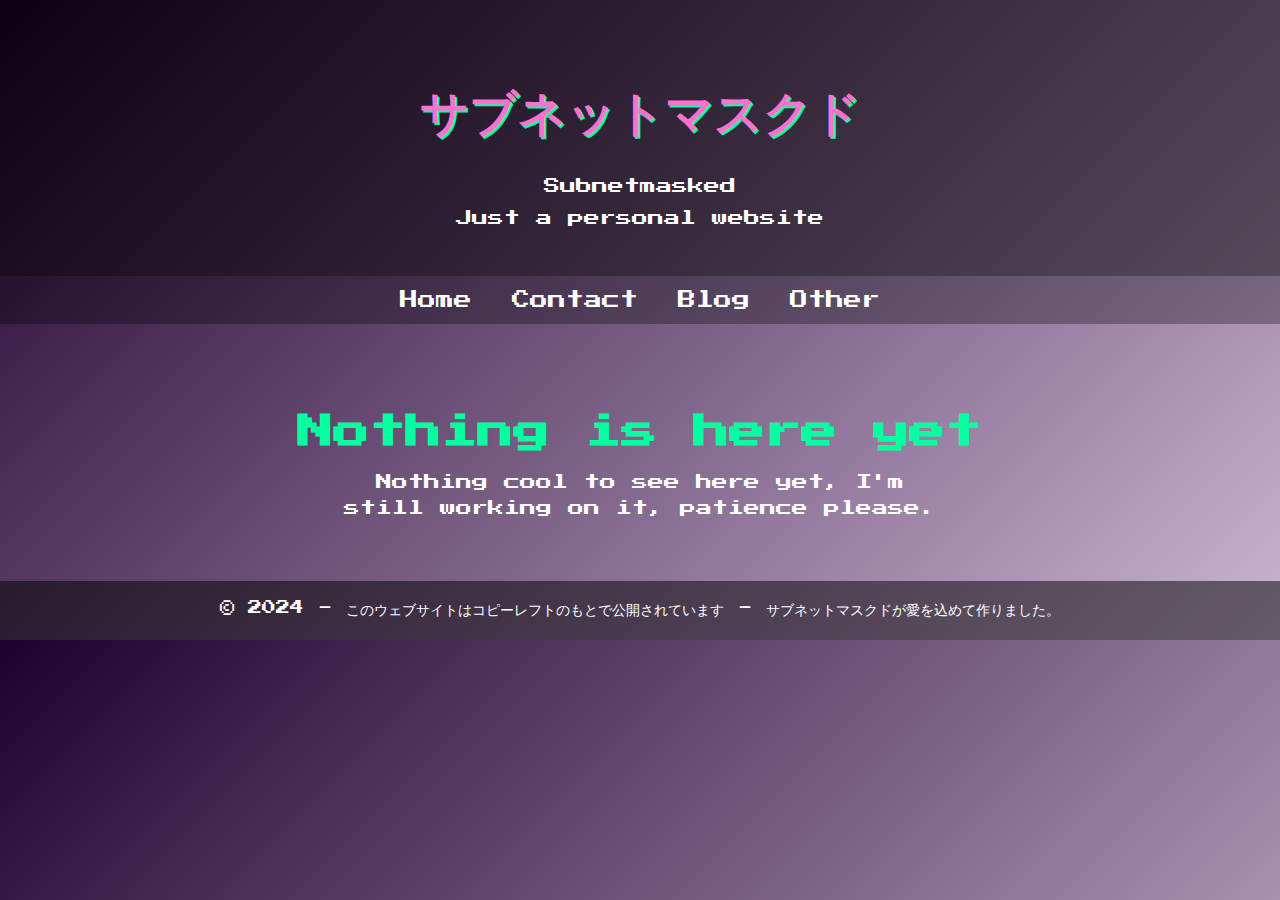
==== index.html @ 1de9b21e "minor changes" ====
<!DOCTYPE html>
<html lang="en">
<head>
    <meta charset="UTF-8">
    <title>Subnetmasked - Just another nerdy website.</title>
    <!-- Link to the external CSS file -->
    <link href="https://fonts.googleapis.com/css2?family=Press+Start+2P&display=swap" rel="stylesheet">
    <link rel="stylesheet" href="styles.css">
</head>
<body>
    <header>
        <h1>サブネットマスクド</h1>
	<p>Subnetmasked</p>
	<p2>Just a personal website</p2>
    </header>
    <nav>
        <ul>
            <li><a href="index.html">Home</a></li>
            <li><a href="contact.html">Contact</a></li>
	    <li><a href="blog.html">Blog</a></li>
            <li><a href="other.html">Other</a></li>
        </ul>
    </nav>
    <main>
        <section>
            <h2>Nothing is here yet</h2>
            <p>Nothing cool to see here yet, I'm still working on it, patience please.</p>
        </section>
    </main>
    <footer>
        <p>&copy; 2024 - このウェブサイトはコピーレフトのもとで公開されています - サブネットマスクドが愛を込めて作りました。</p>
    </footer>
</body>
</html>
---- styles.css ----
/* styles.css */

body {
    margin: 0;
    font-family: 'Press Start 2P', cursive;
    color: #fff;
    background: linear-gradient(135deg, #20002c 0%, #cbb4d4 100%);
}

/* The rest of your CSS goes here... */

body {
    margin: 0;
    font-family: 'Press Start 2P', cursive;
    color: #fff;
    background: linear-gradient(135deg, #20002c 0%, #cbb4d4 100%);
}

header {
    text-align: center;
    padding: 50px 0;
    background: rgba(0, 0, 0, 0.5);
}

header h1 {
    font-size: 48px;
    color: #ff71ce;
    text-shadow: 2px 2px #05ffa1;
}

nav {
    background: rgba(0, 0, 0, 0.3);
}

nav ul {
    list-style: none;
    margin: 0;
    padding: 15px;
    display: flex;
    justify-content: center;
}

nav ul li {
    margin: 0 20px;
}

nav ul li a {
    color: #fff;
    text-decoration: none;
    font-size: 18px;
    transition: color 0.3s;
}

nav ul li a:hover {
    color: #ff71ce;
}

main {
    padding: 60px 20px;
    text-align: center;
}

main h2 {
    font-size: 36px;
    color: #05ffa1;
    margin-bottom: 20px;
}

main p {
    font-size: 16px;
    max-width: 600px;
    margin: 0 auto;
    line-height: 1.6;
}

footer {
    text-align: center;
    padding: 20px 0;
    background: rgba(0, 0, 0, 0.5);
}

footer p {
    margin: 0;
    font-size: 14px;
}


/* Contact Section */
.contact-info {
    background: rgba(0, 0, 0, 0.5);
    padding: 20px;
    border-radius: 15px;
    box-shadow: 0px 0px 15px 5px #ff71ce;
    max-width: 600px;
    margin: 0 auto;
}

.contact-info p {
    font-size: 18px;
    color: #05ffa1;
    text-shadow: 1px 1px #ff71ce;
    margin-bottom: 15px;
}

.contact-info a {
    color: #ff71ce;
    text-decoration: none;
    transition: color 0.3s;
}

.contact-info a:hover {
    color: #05ffa1;
}
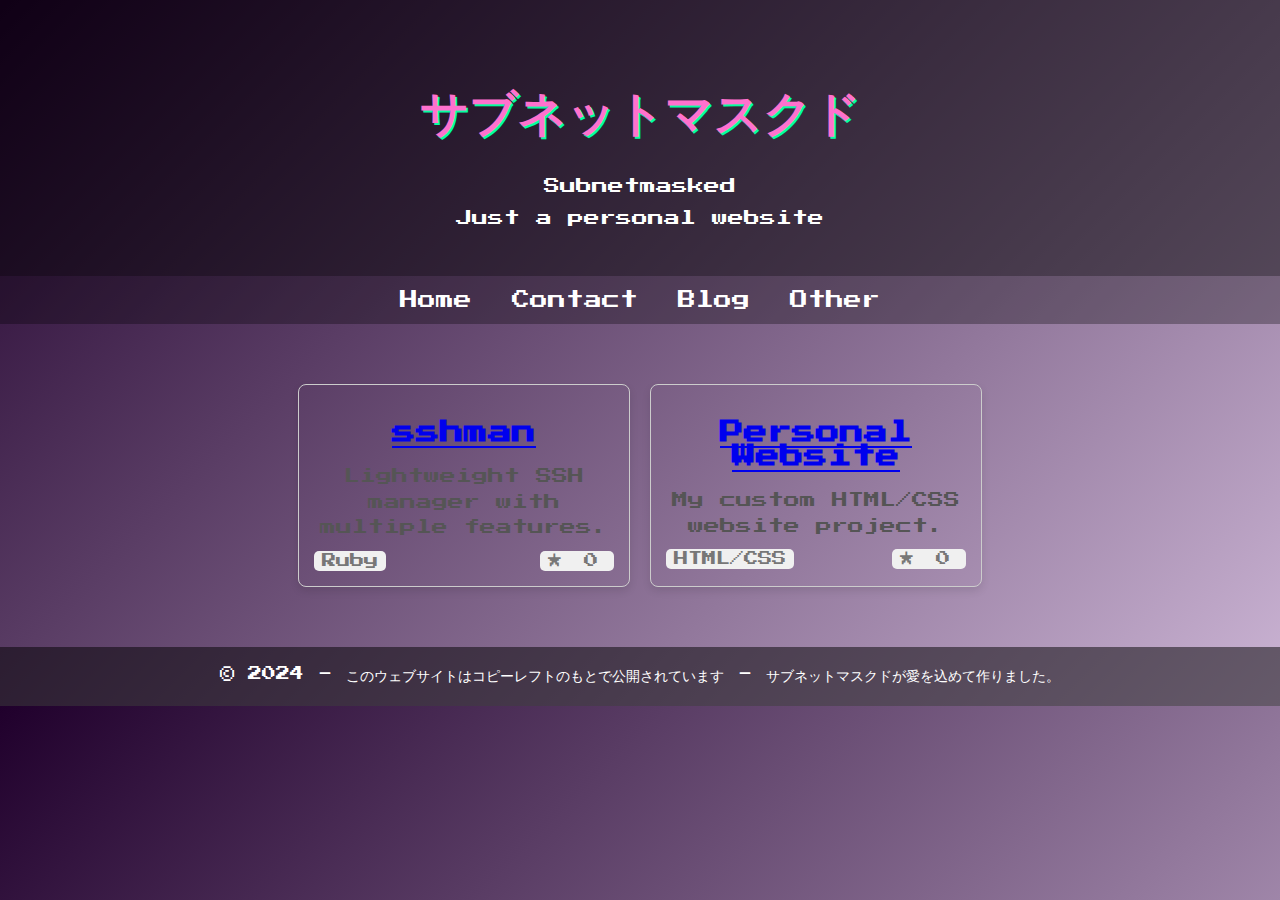
==== commit f63a0d4b: "index.html changes" ====
--- a/index.html
+++ b/index.html
@@ -5,7 +5,9 @@
     <title>Subnetmasked - Just another nerdy website.</title>
     <!-- Link to the external CSS file -->
     <link href="https://fonts.googleapis.com/css2?family=Press+Start+2P&display=swap" rel="stylesheet">
-    <link rel="stylesheet" href="styles.css">
+    <link rel="stylesheet" href="styles.css?v=1.1">
+    <link rel="icon" href="images/favicon-32x32.png" sizes="32x32" type="image/png">
+    <link rel="icon" href="images/favicon-16x16.png" sizes="16x16" type="image/png">
 </head>
 <body>
     <header>
@@ -22,10 +24,43 @@
         </ul>
     </nav>
     <main>
-        <section>
-            <h2>Nothing is here yet</h2>
-            <p>Nothing cool to see here yet, I'm still working on it, patience please.</p>
-        </section>
+<section id="repos">
+    <div class="repo-card" data-repo="subnetmasked/sshman">
+        <h2><a href="https://github.com/subnetmasked/sshman">sshman</a></h2>
+        <p>Lightweight SSH manager with multiple features.</p>
+        <div class="repo-info">
+            <span class="language">Ruby</span>
+            <span class="stars">★ <span class="star-count">0</span></span>
+        </div>
+    </div>
+
+    <div class="repo-card" data-repo="subnetmasked/personal-website">
+        <h2><a href="https://github.com/subnetmasked/personal-website">Personal Website</a></h2>
+        <p>My custom HTML/CSS website project.</p>
+        <div class="repo-info">
+            <span class="language">HTML/CSS</span>
+            <span class="stars">★ <span class="star-count">0</span></span>
+        </div>
+    </div>
+</section>
+
+<script>
+    document.addEventListener('DOMContentLoaded', function() {
+        const repoCards = document.querySelectorAll('.repo-card');
+
+        repoCards.forEach(card => {
+            const repo = card.getAttribute('data-repo');
+            
+            fetch(`https://api.github.com/repos/${repo}`)
+                .then(response => response.json())
+                .then(data => {
+                    const starsElement = card.querySelector('.star-count');
+                    starsElement.textContent = data.stargazers_count;
+                })
+                .catch(error => console.error('Error fetching repo data:', error));
+        });
+    });
+</script>
     </main>
     <footer>
         <p>&copy; 2024 - このウェブサイトはコピーレフトのもとで公開されています - サブネットマスクドが愛を込めて作りました。</p>
--- a/styles.css
+++ b/styles.css
@@ -84,30 +84,70 @@
     font-size: 14px;
 }
 
-
-/* Contact Section */
 .contact-info {
     background: rgba(0, 0, 0, 0.5);
-    padding: 20px;
-    border-radius: 15px;
-    box-shadow: 0px 0px 15px 5px #ff71ce;
-    max-width: 600px;
+    padding: 15px;
+    max-width: 500px;
     margin: 0 auto;
+    border-radius: 8px;
 }
 
 .contact-info p {
-    font-size: 18px;
-    color: #05ffa1;
-    text-shadow: 1px 1px #ff71ce;
-    margin-bottom: 15px;
+    font-size: 14px;
+    color: #ff71ce;
+    margin: 10px 0;
 }
 
 .contact-info a {
-    color: #ff71ce;
+    color: #05ffa1;
     text-decoration: none;
-    transition: color 0.3s;
 }
 
 .contact-info a:hover {
-    color: #05ffa1;
+    color: #ff71ce;
 }
+
+#repos {
+    display: flex;
+    flex-wrap: wrap;
+    gap: 20px;
+    justify-content: center;
+}
+
+.repo-card {
+    border: 1px solid #ccc;
+    border-radius: 8px;
+    padding: 15px;
+    width: 300px;
+    box-shadow: 0 4px 8px rgba(0, 0, 0, 0.1);
+    transition: transform 0.3s, box-shadow 0.3s;
+}
+
+.repo-card:hover {
+    transform: translateY(-5px);
+    box-shadow: 0 8px 16px rgba(0, 0, 0, 0.2);
+}
+
+.repo-card h2 {
+    font-size: 1.5em;
+}
+
+.repo-card p {
+    font-size: 1em;
+    margin-bottom: 10px;
+    color: #555;
+}
+
+.repo-info {
+    display: flex;
+    justify-content: space-between;
+    font-size: 0.9em;
+    color: #777;
+}
+
+.repo-info span {
+    background: #f0f0f0;
+    padding: 3px 8px;
+    border-radius: 5px;
+}
+
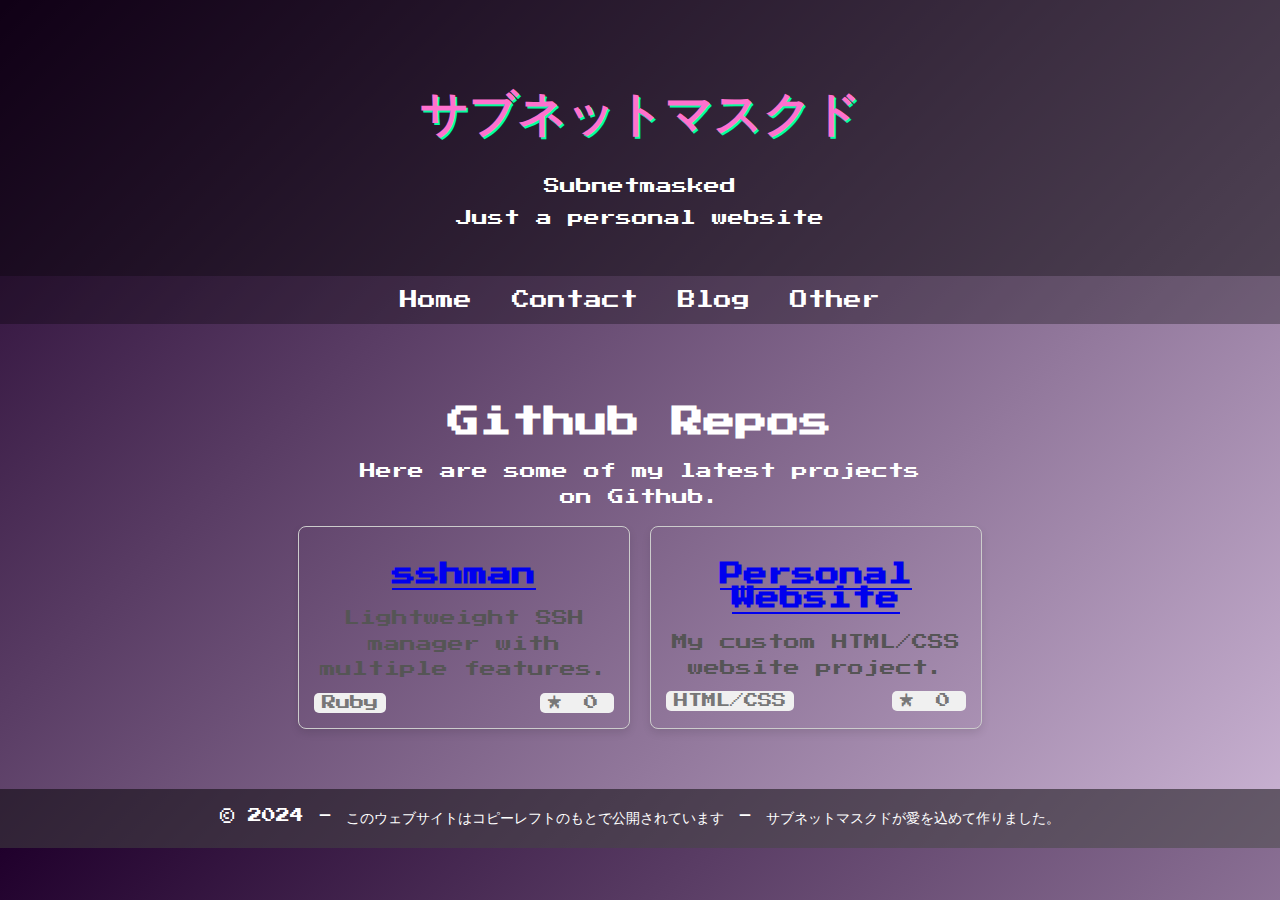
==== commit 6c2a9055: "Update index.html" ====
--- a/index.html
+++ b/index.html
@@ -24,6 +24,9 @@
         </ul>
     </nav>
     <main>
+      <h1>Github Repos</h1>
+      <p>Here are some of my latest projects on Github.</p>
+      <br>
 <section id="repos">
     <div class="repo-card" data-repo="subnetmasked/sshman">
         <h2><a href="https://github.com/subnetmasked/sshman">sshman</a></h2>
@@ -66,4 +69,4 @@
         <p>&copy; 2024 - このウェブサイトはコピーレフトのもとで公開されています - サブネットマスクドが愛を込めて作りました。</p>
     </footer>
 </body>
-</html>
+</htmlt>
--- a/styles.css
+++ b/styles.css
@@ -151,3 +151,42 @@
     border-radius: 5px;
 }
 
+#web-buttons {
+    text-align: center;
+    padding: 40px 20px;
+}
+
+#web-buttons h2 {
+    font-size: 32px;
+    color: #ff71ce;
+    text-shadow: 2px 2px #05ffa1;
+}
+
+#web-buttons p {
+    font-size: 16px;
+    color: #ccc;
+    margin-bottom: 30px;
+}
+
+.buttons-grid {
+    display: flex;
+    flex-wrap: wrap;
+    gap: 20px;
+    justify-content: center;
+}
+
+.button-item {
+    width: 88px;
+    height: 31px;
+    transition: transform 0.3s;
+}
+
+.button-item img {
+    width: 100%;
+    height: 100%;
+    object-fit: contain;
+}
+
+.button-item:hover {
+    transform: scale(1.1);
+}
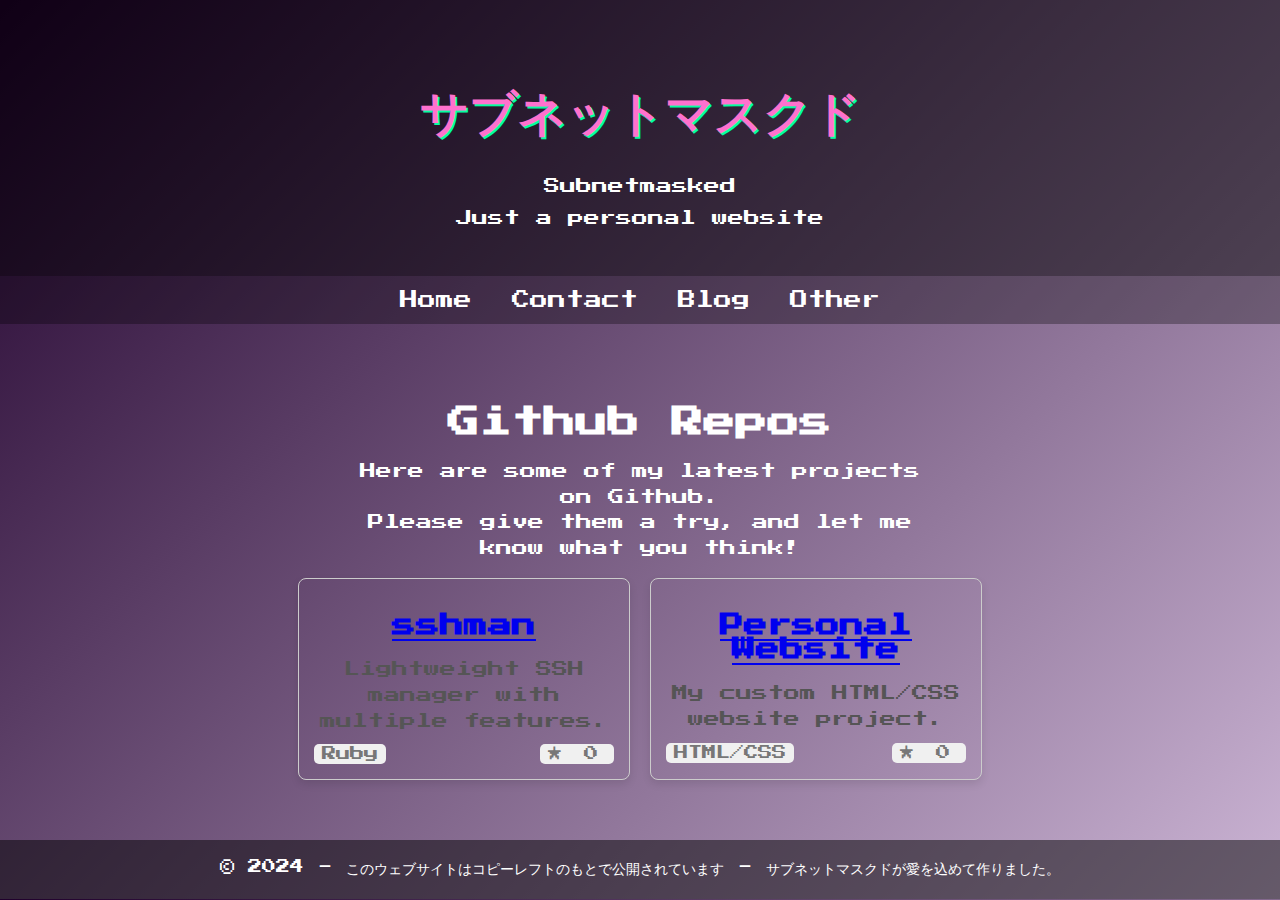
==== commit f1e20252: "Update index.html" ====
--- a/index.html
+++ b/index.html
@@ -26,6 +26,7 @@
     <main>
       <h1>Github Repos</h1>
       <p>Here are some of my latest projects on Github.</p>
+      <p>Please give them a try, and let me know what you think!</p>
       <br>
 <section id="repos">
     <div class="repo-card" data-repo="subnetmasked/sshman">
--- a/styles.css
+++ b/styles.css
@@ -190,3 +190,56 @@
 .button-item:hover {
     transform: scale(1.1);
 }
+
+.blog-posts {
+    max-width: 800px;
+    margin: 0 auto;
+    padding: 20px;
+}
+
+.blog-title {
+    font-size: 2em;
+    color: #ff71ce;
+    text-shadow: 2px 2px #05ffa1;
+    margin-bottom: 30px;
+}
+
+.blog-post {
+    background: rgba(255, 255, 255, 0.1);
+    border-radius: 8px;
+    padding: 20px;
+    margin-bottom: 30px;
+}
+
+.post-title {
+    font-size: 1.5em;
+    color: #05ffa1;
+    margin-bottom: 10px;
+}
+
+.post-meta {
+    font-size: 0.9em;
+    color: #ccc;
+    margin-bottom: 15px;
+}
+
+.post-content {
+    color: #fff;
+    line-height: 1.6;
+}
+
+.post-content h2, .post-content h3, .post-content h4 {
+    color: #ff71ce;
+    margin-top: 20px;
+    margin-bottom: 10px;
+}
+
+.post-content p {
+    margin-bottom: 15px;
+}
+
+.post-content code {
+    background: rgba(0, 0, 0, 0.3);
+    padding: 2px 5px;
+    border-radius: 3px;
+}
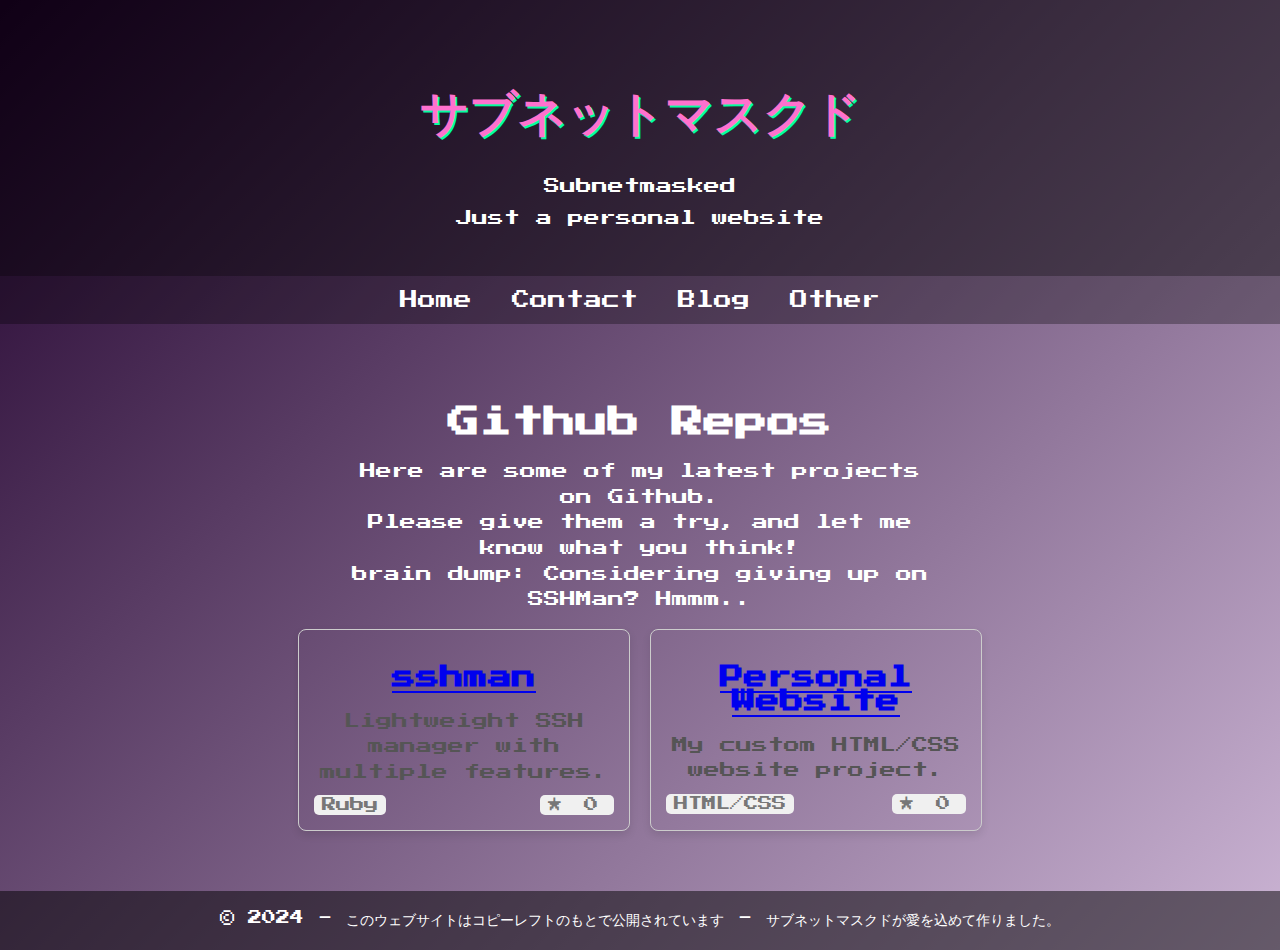
==== commit 53d987f4: "Update index.html" ====
--- a/index.html
+++ b/index.html
@@ -27,6 +27,7 @@
       <h1>Github Repos</h1>
       <p>Here are some of my latest projects on Github.</p>
       <p>Please give them a try, and let me know what you think!</p>
+      <p>brain dump: Considering giving up on SSHMan? Hmmm..</p>
       <br>
 <section id="repos">
     <div class="repo-card" data-repo="subnetmasked/sshman">
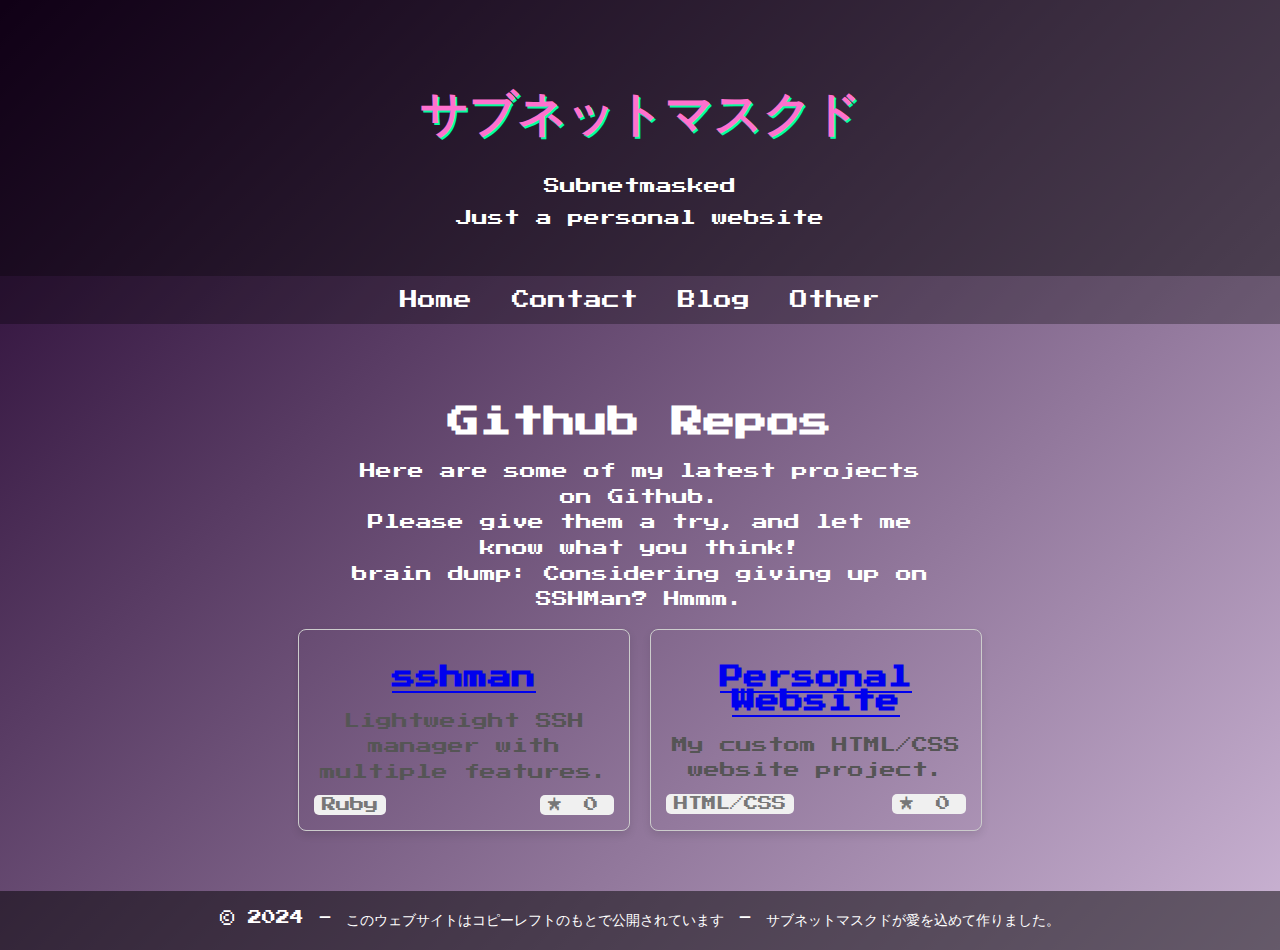
==== commit 1f964fba: "Update index.html" ====
--- a/index.html
+++ b/index.html
@@ -27,7 +27,7 @@
       <h1>Github Repos</h1>
       <p>Here are some of my latest projects on Github.</p>
       <p>Please give them a try, and let me know what you think!</p>
-      <p>brain dump: Considering giving up on SSHMan? Hmmm..</p>
+      <p>brain dump: Considering giving up on SSHMan? Hmmm.</p>
       <br>
 <section id="repos">
     <div class="repo-card" data-repo="subnetmasked/sshman">
